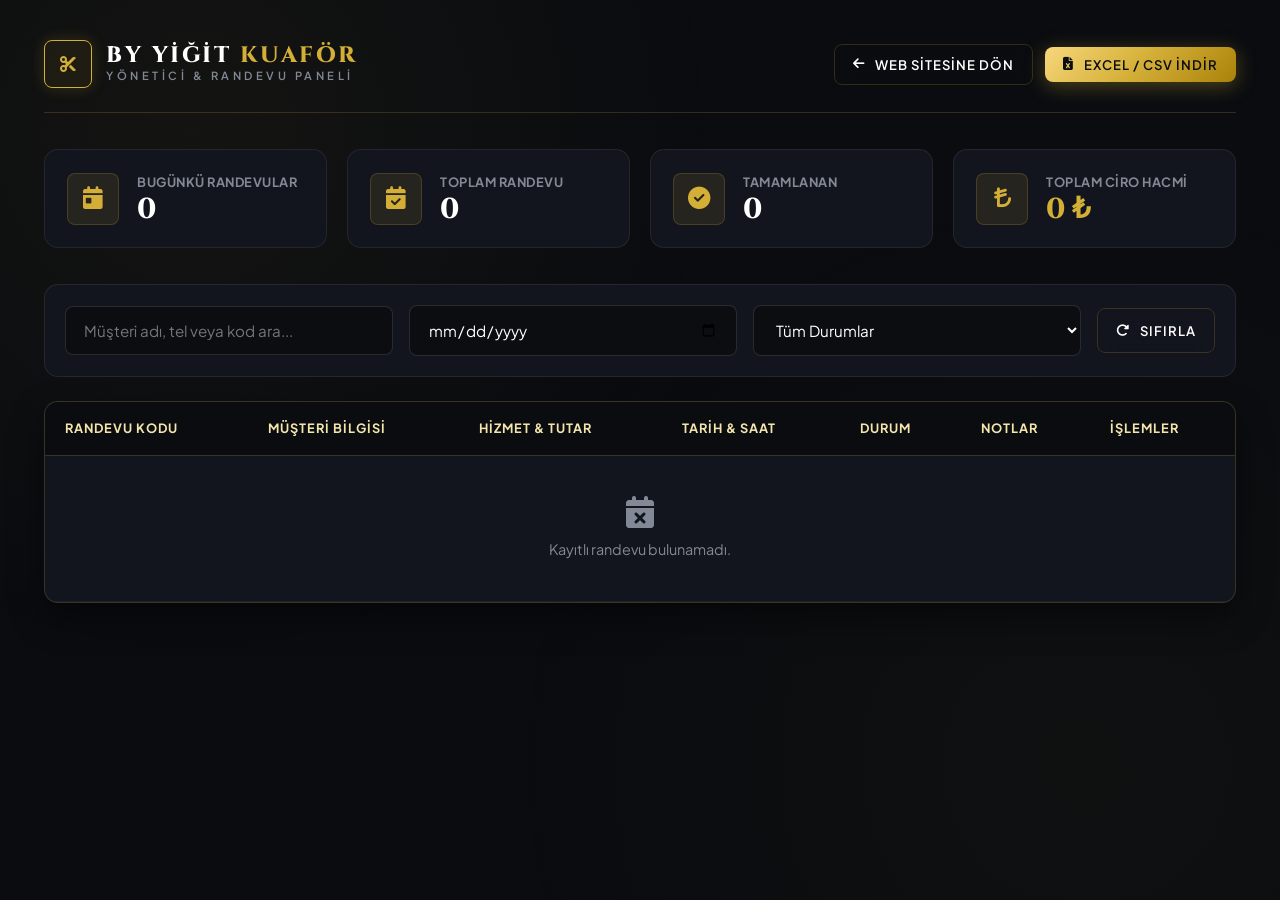
==== admin.html @ 2a3b763a "Add files via upload" ====
<!DOCTYPE html>
<html lang="tr">
<head>
    <meta charset="UTF-8">
    <meta name="viewport" content="width=device-width, initial-scale=1.0">
    <title>Yönetici Paneli | BY YİĞİT KUAFÖR</title>
    <!-- Fonts & Icons -->
    <link rel="preconnect" href="https://fonts.googleapis.com">
    <link rel="preconnect" href="https://fonts.gstatic.com" crossorigin>
    <link href="https://fonts.googleapis.com/css2?family=Cinzel:wght@600;700;800&family=Plus+Jakarta+Sans:wght@400;500;600;700&display=swap" rel="stylesheet">
    <link rel="stylesheet" href="https://cdnjs.cloudflare.com/ajax/libs/font-awesome/6.5.1/css/all.min.css">
    <link rel="stylesheet" href="css/style.css">
    <style>
        .admin-page {
            background-color: var(--bg-dark);
            min-height: 100vh;
            padding: 40px 0 80px;
        }

        .admin-header {
            display: flex;
            justify-content: space-between;
            align-items: center;
            padding-bottom: 24px;
            margin-bottom: 36px;
            border-bottom: 1px solid var(--border-color);
            flex-wrap: wrap;
            gap: 20px;
        }

        .metrics-grid {
            display: grid;
            grid-template-columns: repeat(4, 1fr);
            gap: 20px;
            margin-bottom: 36px;
        }

        .metric-card {
            background: var(--bg-card);
            border: 1px solid rgba(255, 255, 255, 0.07);
            border-radius: var(--radius-md);
            padding: 22px;
            display: flex;
            align-items: center;
            gap: 18px;
            transition: var(--transition);
        }

        .metric-card:hover {
            border-color: var(--border-glow);
            transform: translateY(-3px);
        }

        .metric-icon-box {
            width: 52px;
            height: 52px;
            border-radius: var(--radius-sm);
            background: rgba(212, 175, 55, 0.1);
            border: 1px solid var(--border-color);
            color: var(--gold-primary);
            display: flex;
            align-items: center;
            justify-content: center;
            font-size: 1.4rem;
        }

        .metric-content h4 {
            font-size: 0.8rem;
            color: var(--text-muted);
            text-transform: uppercase;
            letter-spacing: 0.5px;
            margin-bottom: 4px;
        }

        .metric-content .val {
            font-family: var(--font-heading);
            font-size: 1.8rem;
            font-weight: 800;
            color: var(--text-white);
            line-height: 1;
        }

        .filter-toolbar {
            background: var(--bg-card);
            border: 1px solid rgba(255, 255, 255, 0.08);
            border-radius: var(--radius-md);
            padding: 20px;
            margin-bottom: 24px;
            display: flex;
            align-items: center;
            gap: 16px;
            flex-wrap: wrap;
        }

        .filter-item {
            flex: 1;
            min-width: 180px;
        }

        .admin-table-wrapper {
            background: var(--bg-card);
            border: 1px solid var(--border-color);
            border-radius: var(--radius-md);
            overflow-x: auto;
            box-shadow: var(--shadow-card);
        }

        .admin-table {
            width: 100%;
            border-collapse: collapse;
            text-align: left;
        }

        .admin-table th {
            background: rgba(10, 12, 16, 0.95);
            padding: 16px 20px;
            font-size: 0.8rem;
            text-transform: uppercase;
            letter-spacing: 1px;
            color: var(--gold-light);
            border-bottom: 1px solid var(--border-color);
            font-weight: 700;
        }

        .admin-table td {
            padding: 16px 20px;
            border-bottom: 1px solid rgba(255, 255, 255, 0.05);
            font-size: 0.9rem;
            vertical-align: middle;
        }

        .admin-table tr:hover td {
            background: rgba(212, 175, 55, 0.02);
        }

        .badge-status {
            display: inline-block;
            padding: 5px 12px;
            border-radius: var(--radius-full);
            font-size: 0.78rem;
            font-weight: 700;
            letter-spacing: 0.5px;
        }

        .status-confirmed {
            background: rgba(16, 185, 129, 0.15);
            color: #10b981;
            border: 1px solid rgba(16, 185, 129, 0.3);
        }

        .status-completed {
            background: rgba(59, 130, 246, 0.15);
            color: #60a5fa;
            border: 1px solid rgba(59, 130, 246, 0.3);
        }

        .status-cancelled {
            background: rgba(239, 68, 68, 0.15);
            color: #f87171;
            border: 1px solid rgba(239, 68, 68, 0.3);
        }

        .action-buttons-group {
            display: flex;
            align-items: center;
            gap: 8px;
        }

        .btn-action {
            width: 32px;
            height: 32px;
            border-radius: 6px;
            display: flex;
            align-items: center;
            justify-content: center;
            cursor: pointer;
            transition: var(--transition);
            border: none;
            font-size: 0.85rem;
            text-decoration: none;
        }

        .btn-act-complete {
            background: rgba(16, 185, 129, 0.2);
            color: #10b981;
        }
        .btn-act-complete:hover {
            background: #10b981;
            color: #000;
        }

        .btn-act-whatsapp {
            background: rgba(37, 211, 102, 0.2);
            color: #25d366;
        }
        .btn-act-whatsapp:hover {
            background: #25d366;
            color: #fff;
        }

        .btn-act-cancel {
            background: rgba(245, 158, 11, 0.2);
            color: #f59e0b;
        }
        .btn-act-cancel:hover {
            background: #f59e0b;
            color: #000;
        }

        .btn-act-delete {
            background: rgba(239, 68, 68, 0.15);
            color: #ef4444;
        }
        .btn-act-delete:hover {
            background: #ef4444;
            color: #fff;
        }

        @media (max-width: 992px) {
            .metrics-grid {
                grid-template-columns: repeat(2, 1fr);
            }
        }
        @media (max-width: 576px) {
            .metrics-grid {
                grid-template-columns: 1fr;
            }
            .filter-toolbar {
                flex-direction: column;
                align-items: stretch;
            }
        }
    </style>
</head>
<body class="admin-page">

    <div class="container">
        <!-- Admin Top Bar -->
        <header class="admin-header">
            <div class="brand-logo">
                <div class="brand-icon-box">
                    <i class="fa-solid fa-scissors"></i>
                </div>
                <div class="brand-text">
                    <h1>BY YİĞİT <span>KUAFÖR</span></h1>
                    <p>Yönetici & Randevu Paneli</p>
                </div>
            </div>
            <div style="display:flex; gap:12px; align-items:center;">
                <a href="/" class="btn btn-outline btn-sm">
                    <i class="fa-solid fa-arrow-left"></i> Web Sitesine Dön
                </a>
                <button id="btnExportCsv" class="btn btn-gold btn-sm">
                    <i class="fa-solid fa-file-excel"></i> Excel / CSV İndir
                </button>
            </div>
        </header>

        <!-- KPI Metrics -->
        <div class="metrics-grid">
            <div class="metric-card">
                <div class="metric-icon-box">
                    <i class="fa-solid fa-calendar-day"></i>
                </div>
                <div class="metric-content">
                    <h4>Bugünkü Randevular</h4>
                    <div class="val" id="metricTodayCount">0</div>
                </div>
            </div>

            <div class="metric-card">
                <div class="metric-icon-box">
                    <i class="fa-solid fa-calendar-check"></i>
                </div>
                <div class="metric-content">
                    <h4>Toplam Randevu</h4>
                    <div class="val" id="metricTotalCount">0</div>
                </div>
            </div>

            <div class="metric-card">
                <div class="metric-icon-box">
                    <i class="fa-solid fa-circle-check"></i>
                </div>
                <div class="metric-content">
                    <h4>Tamamlanan</h4>
                    <div class="val" id="metricCompletedCount">0</div>
                </div>
            </div>

            <div class="metric-card">
                <div class="metric-icon-box">
                    <i class="fa-solid fa-turkish-lira-sign"></i>
                </div>
                <div class="metric-content">
                    <h4>Toplam Ciro Hacmi</h4>
                    <div class="val" id="metricTotalRevenue" style="color:var(--gold-primary);">0 ₺</div>
                </div>
            </div>
        </div>

        <!-- Filter Toolbar -->
        <div class="filter-toolbar">
            <div class="filter-item">
                <input type="text" id="searchCustomer" class="form-control" placeholder="Müşteri adı, tel veya kod ara...">
            </div>
            <div class="filter-item">
                <input type="date" id="filterDate" class="form-control">
            </div>
            <div class="filter-item">
                <select id="filterStatus" class="form-control">
                    <option value="">Tüm Durumlar</option>
                    <option value="Onaylandı">Onaylandı</option>
                    <option value="Tamamlandı">Tamamlandı</option>
                    <option value="İptal Edildi">İptal Edildi</option>
                </select>
            </div>
            <div>
                <button id="btnResetFilters" class="btn btn-outline btn-sm" style="padding:13px 18px;">
                    <i class="fa-solid fa-rotate-right"></i> Sıfırla
                </button>
            </div>
        </div>

        <!-- Appointments Table -->
        <div class="admin-table-wrapper">
            <table class="admin-table">
                <thead>
                    <tr>
                        <th>Randevu Kodu</th>
                        <th>Müşteri Bilgisi</th>
                        <th>Hizmet & Tutar</th>
                        <th>Tarih & Saat</th>
                        <th>Durum</th>
                        <th>Notlar</th>
                        <th>İşlemler</th>
                    </tr>
                </thead>
                <tbody id="appointmentsTableBody">
                    <tr>
                        <td colspan="7" style="text-align:center; padding: 40px; color: var(--text-muted);">
                            <i class="fa-solid fa-spinner fa-spin"></i> Randevular yükleniyor...
                        </td>
                    </tr>
                </tbody>
            </table>
        </div>
    </div>

    <!-- Scripts -->
    <script src="js/admin.js"></script>
</body>
</html>
---- css/style.css ----
/* ===================================================================
   BY YİĞİT KUAFÖR - PREMİUM ERKEK KUAFÖRÜ & ONLINE RANDEVU SİSTEMİ
   Tasarım: Lüks Siyah, Mat Siyah ve Altın Sarısı (#d4af37)
   =================================================================== */

@import url('https://fonts.googleapis.com/css2?family=Cinzel:wght@500;600;700;800;900&family=Plus+Jakarta+Sans:wght@300;400;500;600;700&display=swap');

:root {
    --bg-dark: #0a0c10;
    --bg-darker: #050608;
    --bg-card: #12151d;
    --bg-card-hover: #181d27;
    --bg-glass: rgba(18, 21, 29, 0.75);
    --border-color: rgba(212, 175, 55, 0.2);
    --border-glow: rgba(212, 175, 55, 0.5);

    --gold-primary: #d4af37;
    --gold-light: #f3e5ab;
    --gold-dark: #997e2c;
    --gold-gradient: linear-gradient(135deg, #f7d77b 0%, #d4af37 50%, #aa820a 100%);
    --gold-gradient-hover: linear-gradient(135deg, #ffe599 0%, #e5c05b 50%, #c49a17 100%);

    --text-white: #ffffff;
    --text-silver: #c8cbd2;
    --text-muted: #838896;

    --font-heading: 'Cinzel', serif;
    --font-body: 'Plus Jakarta Sans', sans-serif;

    --radius-sm: 8px;
    --radius-md: 14px;
    --radius-lg: 20px;
    --radius-full: 9999px;

    --shadow-gold: 0 10px 30px rgba(212, 175, 55, 0.18);
    --shadow-card: 0 15px 35px rgba(0, 0, 0, 0.45);
    --transition: all 0.3s cubic-bezier(0.25, 0.8, 0.25, 1);
}

* {
    margin: 0;
    padding: 0;
    box-sizing: border-box;
}

html {
    scroll-behavior: smooth;
    font-size: 16px;
}

body {
    background-color: var(--bg-dark);
    color: var(--text-silver);
    font-family: var(--font-body);
    line-height: 1.6;
    overflow-x: hidden;
    position: relative;
    -webkit-font-smoothing: antialiased;
}

/* Subtle luxury noise/grid background overlay */
body::before {
    content: "";
    position: fixed;
    top: 0;
    left: 0;
    width: 100vw;
    height: 100vh;
    background-image: 
        radial-gradient(circle at 15% 15%, rgba(212, 175, 55, 0.05) 0%, transparent 40%),
        radial-gradient(circle at 85% 85%, rgba(212, 175, 55, 0.03) 0%, transparent 45%);
    pointer-events: none;
    z-index: -1;
}

a {
    text-decoration: none;
    color: inherit;
    transition: var(--transition);
}

ul {
    list-style: none;
}

img {
    max-width: 100%;
    height: auto;
    display: block;
}

button, input, select, textarea {
    font-family: inherit;
}

/* Container */
.container {
    width: 100%;
    max-width: 1240px;
    margin: 0 auto;
    padding: 0 24px;
}

/* Section Common */
.section {
    padding: 100px 0;
    position: relative;
}

.section-title-wrap {
    text-align: center;
    max-width: 750px;
    margin: 0 auto 60px;
}

.section-subtitle {
    display: inline-flex;
    align-items: center;
    gap: 8px;
    font-family: var(--font-heading);
    font-size: 0.85rem;
    font-weight: 700;
    letter-spacing: 3px;
    text-transform: uppercase;
    color: var(--gold-primary);
    margin-bottom: 12px;
}

.section-subtitle::before,
.section-subtitle::after {
    content: "";
    display: inline-block;
    width: 24px;
    height: 1px;
    background: var(--gold-gradient);
}

.section-title {
    font-family: var(--font-heading);
    font-size: 2.6rem;
    font-weight: 800;
    color: var(--text-white);
    letter-spacing: 0.5px;
    margin-bottom: 16px;
    line-height: 1.25;
}

.section-title span {
    background: var(--gold-gradient);
    -webkit-background-clip: text;
    -webkit-text-fill-color: transparent;
}

.section-desc {
    color: var(--text-muted);
    font-size: 1.05rem;
}

/* Buttons */
.btn {
    display: inline-flex;
    align-items: center;
    justify-content: center;
    gap: 10px;
    padding: 14px 32px;
    font-size: 0.95rem;
    font-weight: 600;
    letter-spacing: 1px;
    border-radius: var(--radius-sm);
    cursor: pointer;
    transition: var(--transition);
    border: none;
    text-transform: uppercase;
    position: relative;
    overflow: hidden;
}

.btn-gold {
    background: var(--gold-gradient);
    color: #0b0d11;
    box-shadow: 0 4px 20px rgba(212, 175, 55, 0.35);
}

.btn-gold:hover {
    background: var(--gold-gradient-hover);
    transform: translateY(-2px);
    box-shadow: 0 8px 30px rgba(212, 175, 55, 0.55);
    color: #000;
}

.btn-outline {
    background: transparent;
    color: var(--text-white);
    border: 1px solid var(--border-color);
    backdrop-filter: blur(8px);
}

.btn-outline:hover {
    border-color: var(--gold-primary);
    color: var(--gold-light);
    transform: translateY(-2px);
    background: rgba(212, 175, 55, 0.08);
}

.btn-sm {
    padding: 9px 18px;
    font-size: 0.82rem;
}

/* ===================================================================
   HEADER & NAVBAR
   =================================================================== */
.header {
    position: fixed;
    top: 0;
    left: 0;
    width: 100%;
    z-index: 1000;
    background: rgba(10, 12, 16, 0.85);
    backdrop-filter: blur(16px);
    -webkit-backdrop-filter: blur(16px);
    border-bottom: 1px solid rgba(212, 175, 55, 0.12);
    transition: var(--transition);
}

.header.scrolled {
    background: rgba(8, 10, 14, 0.97);
    box-shadow: 0 10px 30px rgba(0, 0, 0, 0.7);
    border-bottom: 1px solid rgba(212, 175, 55, 0.25);
}

.nav-container {
    display: flex;
    align-items: center;
    justify-content: space-between;
    height: 90px;
    transition: height 0.3s ease;
}

.header.scrolled .nav-container {
    height: 75px;
}

/* Brand Logo */
.brand-logo {
    display: flex;
    align-items: center;
    gap: 14px;
}

.brand-icon-box {
    width: 48px;
    height: 48px;
    border: 1.5px solid var(--gold-primary);
    border-radius: var(--radius-sm);
    display: flex;
    align-items: center;
    justify-content: center;
    background: rgba(212, 175, 55, 0.07);
    color: var(--gold-primary);
    box-shadow: 0 0 15px rgba(212, 175, 55, 0.2);
    transition: var(--transition);
}

.brand-logo:hover .brand-icon-box {
    transform: rotate(5deg) scale(1.05);
    border-color: var(--gold-light);
    box-shadow: 0 0 25px rgba(212, 175, 55, 0.4);
}

.brand-text h1 {
    font-family: var(--font-heading);
    font-size: 1.4rem;
    font-weight: 800;
    letter-spacing: 2.5px;
    color: var(--text-white);
    line-height: 1.1;
}

.brand-text h1 span {
    color: var(--gold-primary);
}

.brand-text p {
    font-size: 0.7rem;
    letter-spacing: 3.5px;
    text-transform: uppercase;
    color: var(--text-muted);
    font-weight: 600;
}

/* Nav Menu */
.nav-menu {
    display: flex;
    align-items: center;
    gap: 32px;
}

.nav-link {
    font-size: 0.92rem;
    font-weight: 500;
    color: var(--text-silver);
    letter-spacing: 0.5px;
    position: relative;
    padding: 6px 0;
}

.nav-link::after {
    content: "";
    position: absolute;
    bottom: 0;
    left: 0;
    width: 0%;
    height: 2px;
    background: var(--gold-gradient);
    transition: var(--transition);
}

.nav-link:hover,
.nav-link.active {
    color: var(--gold-light);
}

.nav-link:hover::after,
.nav-link.active::after {
    width: 100%;
}

.nav-actions {
    display: flex;
    align-items: center;
    gap: 16px;
}

/* Mobile Toggle */
.mobile-toggle {
    display: none;
    background: transparent;
    border: none;
    color: var(--gold-primary);
    font-size: 1.7rem;
    cursor: pointer;
    padding: 6px;
}

/* ===================================================================
   HERO SECTION
   =================================================================== */
.hero-section {
    min-height: 100vh;
    padding: 170px 0 100px;
    display: flex;
    align-items: center;
    position: relative;
    background: 
        linear-gradient(to right, rgba(10, 12, 16, 0.96) 35%, rgba(10, 12, 16, 0.65) 70%, rgba(10, 12, 16, 0.9) 100%),
        url('https://images.unsplash.com/photo-1585747860715-2ba37e788b70?auto=format&fit=crop&w=1920&q=85') center/cover no-repeat;
    background-attachment: fixed;
    border-bottom: 1px solid var(--border-color);
}

.hero-content {
    max-width: 720px;
    position: relative;
    z-index: 2;
}

.hero-badge {
    display: inline-flex;
    align-items: center;
    gap: 10px;
    padding: 7px 18px;
    background: rgba(212, 175, 55, 0.1);
    border: 1px solid var(--border-color);
    border-radius: var(--radius-full);
    font-size: 0.8rem;
    font-weight: 600;
    letter-spacing: 2px;
    text-transform: uppercase;
    color: var(--gold-light);
    margin-bottom: 24px;
}

.hero-badge i {
    color: var(--gold-primary);
}

.hero-title {
    font-family: var(--font-heading);
    font-size: 3.8rem;
    font-weight: 900;
    line-height: 1.15;
    letter-spacing: 1px;
    color: var(--text-white);
    margin-bottom: 22px;
    text-transform: uppercase;
}

.hero-title .highlight {
    background: var(--gold-gradient);
    -webkit-background-clip: text;
    -webkit-text-fill-color: transparent;
    display: block;
}

.hero-subtitle {
    font-size: 1.22rem;
    color: var(--text-silver);
    line-height: 1.7;
    margin-bottom: 38px;
    max-width: 620px;
    font-weight: 300;
}

.hero-buttons {
    display: flex;
    flex-wrap: wrap;
    gap: 18px;
    margin-bottom: 50px;
}

/* Status Pill in Hero */
.hero-live-status {
    display: inline-flex;
    align-items: center;
    gap: 12px;
    padding: 10px 20px;
    background: rgba(18, 21, 29, 0.85);
    border: 1px solid rgba(255, 255, 255, 0.08);
    border-radius: var(--radius-sm);
    font-size: 0.88rem;
    color: var(--text-silver);
}

.status-dot {
    width: 10px;
    height: 10px;
    border-radius: 50%;
    background: #10b981;
    box-shadow: 0 0 10px #10b981;
    position: relative;
}

.status-dot.open {
    background: #10b981;
    box-shadow: 0 0 12px #10b981;
    animation: pulseGlow 2s infinite;
}

.status-dot.closed {
    background: #ef4444;
    box-shadow: 0 0 12px #ef4444;
}

@keyframes pulseGlow {
    0% { transform: scale(0.95); box-shadow: 0 0 0 0 rgba(16, 185, 129, 0.7); }
    70% { transform: scale(1.1); box-shadow: 0 0 0 8px rgba(16, 185, 129, 0); }
    100% { transform: scale(0.95); box-shadow: 0 0 0 0 rgba(16, 185, 129, 0); }
}

/* Hero Stats Bar */
.hero-stats-grid {
    display: grid;
    grid-template-columns: repeat(4, 1fr);
    gap: 24px;
    margin-top: 60px;
    padding-top: 40px;
    border-top: 1px solid rgba(255, 255, 255, 0.08);
}

.stat-item {
    display: flex;
    align-items: center;
    gap: 16px;
}

.stat-icon {
    font-size: 1.8rem;
    color: var(--gold-primary);
}

.stat-info h3 {
    font-family: var(--font-heading);
    font-size: 1.6rem;
    font-weight: 800;
    color: var(--text-white);
    line-height: 1;
}

.stat-info p {
    font-size: 0.82rem;
    color: var(--text-muted);
    text-transform: uppercase;
    letter-spacing: 0.5px;
    margin-top: 4px;
}

/* ===================================================================
   SERVICES SECTION
   =================================================================== */
.services-section {
    background: var(--bg-dark);
}

.services-grid {
    display: grid;
    grid-template-columns: repeat(auto-fill, minmax(350px, 1fr));
    gap: 30px;
}

.service-card {
    background: var(--bg-card);
    border: 1px solid rgba(255, 255, 255, 0.06);
    border-radius: var(--radius-md);
    overflow: hidden;
    transition: var(--transition);
    position: relative;
    display: flex;
    flex-direction: column;
}

.service-card:hover {
    transform: translateY(-8px);
    border-color: var(--border-glow);
    box-shadow: var(--shadow-card), 0 0 25px rgba(212, 175, 55, 0.15);
}

.service-img-wrapper {
    position: relative;
    height: 220px;
    overflow: hidden;
}

.service-img-wrapper img {
    width: 100%;
    height: 100%;
    object-fit: cover;
    transition: transform 0.6s ease;
}

.service-card:hover .service-img-wrapper img {
    transform: scale(1.08);
}

.service-badge {
    position: absolute;
    top: 14px;
    right: 14px;
    background: rgba(10, 12, 16, 0.85);
    border: 1px solid var(--border-color);
    color: var(--gold-light);
    font-size: 0.75rem;
    font-weight: 700;
    letter-spacing: 1px;
    padding: 5px 12px;
    border-radius: var(--radius-full);
    backdrop-filter: blur(8px);
}

.service-body {
    padding: 24px;
    display: flex;
    flex-direction: column;
    flex-grow: 1;
}

.service-header-row {
    display: flex;
    justify-content: space-between;
    align-items: baseline;
    margin-bottom: 12px;
}

.service-title {
    font-family: var(--font-heading);
    font-size: 1.28rem;
    font-weight: 700;
    color: var(--text-white);
}

.service-price {
    font-family: var(--font-heading);
    font-size: 1.4rem;
    font-weight: 800;
    color: var(--gold-primary);
}

.service-meta {
    display: flex;
    align-items: center;
    gap: 16px;
    margin-bottom: 14px;
    font-size: 0.84rem;
    color: var(--text-muted);
}

.service-meta span {
    display: flex;
    align-items: center;
    gap: 6px;
}

.service-meta span i {
    color: var(--gold-primary);
}

.service-description {
    font-size: 0.92rem;
    color: var(--text-silver);
    line-height: 1.6;
    margin-bottom: 22px;
    flex-grow: 1;
}

.service-footer {
    display: flex;
    gap: 10px;
    margin-top: auto;
}

.service-footer .btn {
    width: 100%;
}

/* ===================================================================
   ONLINE BOOKING SYSTEM (RANDEVU)
   =================================================================== */
.booking-section {
    background: 
        radial-gradient(circle at 50% 20%, rgba(212, 175, 55, 0.08) 0%, transparent 60%),
        var(--bg-darker);
    border-top: 1px solid var(--border-color);
    border-bottom: 1px solid var(--border-color);
}

.booking-wrapper {
    background: var(--bg-card);
    border: 1px solid var(--border-color);
    border-radius: var(--radius-lg);
    box-shadow: var(--shadow-card), 0 0 40px rgba(0, 0, 0, 0.8);
    overflow: hidden;
}

/* Stepper Bar */
.booking-stepper {
    display: flex;
    background: rgba(10, 12, 16, 0.9);
    border-bottom: 1px solid rgba(255, 255, 255, 0.06);
    padding: 20px 30px;
}

.step-item {
    flex: 1;
    display: flex;
    align-items: center;
    gap: 14px;
    position: relative;
    color: var(--text-muted);
    font-size: 0.9rem;
    font-weight: 600;
    letter-spacing: 0.5px;
    cursor: default;
}

.step-item:not(:last-child)::after {
    content: "";
    position: absolute;
    right: 20px;
    top: 50%;
    transform: translateY(-50%);
    width: 30px;
    height: 1px;
    background: rgba(255, 255, 255, 0.1);
}

.step-num {
    width: 38px;
    height: 38px;
    border-radius: 50%;
    background: rgba(255, 255, 255, 0.05);
    border: 1px solid rgba(255, 255, 255, 0.1);
    display: flex;
    align-items: center;
    justify-content: center;
    font-family: var(--font-heading);
    font-weight: 700;
    color: var(--text-muted);
    transition: var(--transition);
}

.step-item.active {
    color: var(--gold-light);
}

.step-item.active .step-num {
    background: var(--gold-gradient);
    color: #000;
    border-color: transparent;
    box-shadow: 0 0 15px rgba(212, 175, 55, 0.4);
}

.step-item.completed {
    color: var(--text-white);
}

.step-item.completed .step-num {
    background: rgba(16, 185, 129, 0.2);
    border-color: #10b981;
    color: #10b981;
}

/* Step Content Panes */
.booking-content {
    padding: 40px;
}

.booking-step-pane {
    display: none;
    animation: fadeIn 0.4s ease;
}

.booking-step-pane.active {
    display: block;
}

@keyframes fadeIn {
    from { opacity: 0; transform: translateY(10px); }
    to { opacity: 1; transform: translateY(0); }
}

.step-header {
    margin-bottom: 28px;
}

.step-header h3 {
    font-family: var(--font-heading);
    font-size: 1.5rem;
    color: var(--text-white);
    margin-bottom: 6px;
}

.step-header p {
    color: var(--text-muted);
    font-size: 0.92rem;
}

/* Step 1: Service Selection Grid */
.booking-services-grid {
    display: grid;
    grid-template-columns: repeat(auto-fill, minmax(280px, 1fr));
    gap: 18px;
    margin-bottom: 30px;
}

.booking-service-card {
    background: rgba(255, 255, 255, 0.02);
    border: 1.5px solid rgba(255, 255, 255, 0.07);
    border-radius: var(--radius-sm);
    padding: 20px;
    cursor: pointer;
    transition: var(--transition);
    position: relative;
}

.booking-service-card:hover {
    border-color: var(--border-glow);
    background: rgba(212, 175, 55, 0.03);
}

.booking-service-card.selected {
    border-color: var(--gold-primary);
    background: rgba(212, 175, 55, 0.08);
    box-shadow: 0 0 20px rgba(212, 175, 55, 0.2);
}

.booking-service-card .select-radio {
    position: absolute;
    top: 20px;
    right: 20px;
    width: 22px;
    height: 22px;
    border-radius: 50%;
    border: 2px solid rgba(255, 255, 255, 0.2);
    display: flex;
    align-items: center;
    justify-content: center;
    transition: var(--transition);
}

.booking-service-card.selected .select-radio {
    border-color: var(--gold-primary);
    background: var(--gold-primary);
}

.booking-service-card.selected .select-radio::after {
    content: "✓";
    color: #000;
    font-size: 13px;
    font-weight: 800;
}

.bsc-title {
    font-family: var(--font-heading);
    font-size: 1.1rem;
    color: var(--text-white);
    margin-bottom: 6px;
    padding-right: 30px;
}

.bsc-price {
    font-size: 1.25rem;
    font-weight: 800;
    color: var(--gold-primary);
    margin-bottom: 6px;
}

.bsc-meta {
    font-size: 0.82rem;
    color: var(--text-muted);
}

/* Step 2: Date & Slot Selection */
.date-slot-container {
    display: grid;
    grid-template-columns: 1fr 1.2fr;
    gap: 36px;
}

.date-picker-box {
    background: rgba(10, 12, 16, 0.6);
    border: 1px solid rgba(255, 255, 255, 0.08);
    border-radius: var(--radius-md);
    padding: 24px;
}

.custom-calendar-header {
    display: flex;
    justify-content: space-between;
    align-items: center;
    margin-bottom: 20px;
}

.cal-month-title {
    font-family: var(--font-heading);
    font-size: 1.15rem;
    color: var(--text-white);
    font-weight: 700;
}

.cal-nav-btn {
    background: rgba(255, 255, 255, 0.05);
    border: 1px solid rgba(255, 255, 255, 0.1);
    color: var(--text-silver);
    width: 34px;
    height: 34px;
    border-radius: 50%;
    display: flex;
    align-items: center;
    justify-content: center;
    cursor: pointer;
    transition: var(--transition);
}

.cal-nav-btn:hover {
    color: var(--gold-primary);
    border-color: var(--gold-primary);
}

.calendar-grid {
    display: grid;
    grid-template-columns: repeat(7, 1fr);
    gap: 8px;
    text-align: center;
}

.cal-day-name {
    font-size: 0.75rem;
    font-weight: 700;
    color: var(--text-muted);
    padding-bottom: 8px;
    text-transform: uppercase;
}

.cal-day-name.sunday {
    color: #e06c75;
}

.cal-day {
    aspect-ratio: 1;
    display: flex;
    flex-direction: column;
    align-items: center;
    justify-content: center;
    border-radius: var(--radius-sm);
    font-size: 0.9rem;
    font-weight: 600;
    cursor: pointer;
    border: 1px solid transparent;
    transition: var(--transition);
    position: relative;
    background: rgba(255, 255, 255, 0.02);
}

.cal-day:hover:not(.disabled):not(.sunday) {
    background: rgba(212, 175, 55, 0.12);
    border-color: var(--border-glow);
    color: var(--gold-light);
}

.cal-day.selected {
    background: var(--gold-gradient) !important;
    color: #000 !important;
    font-weight: 800;
    box-shadow: 0 0 15px rgba(212, 175, 55, 0.4);
}

.cal-day.disabled {
    opacity: 0.25;
    cursor: not-allowed;
    background: transparent;
}

.cal-day.sunday {
    opacity: 0.35;
    color: #e06c75;
    cursor: not-allowed;
    background: rgba(239, 68, 68, 0.05);
}

.cal-day.today::after {
    content: "";
    width: 4px;
    height: 4px;
    background: var(--gold-primary);
    border-radius: 50%;
    position: absolute;
    bottom: 4px;
}

.slots-box {
    background: rgba(10, 12, 16, 0.6);
    border: 1px solid rgba(255, 255, 255, 0.08);
    border-radius: var(--radius-md);
    padding: 24px;
    display: flex;
    flex-direction: column;
}

.selected-date-indicator {
    font-size: 0.95rem;
    color: var(--gold-light);
    font-weight: 600;
    margin-bottom: 16px;
    padding-bottom: 12px;
    border-bottom: 1px solid rgba(255, 255, 255, 0.06);
    display: flex;
    align-items: center;
    gap: 8px;
}

.slots-grid {
    display: grid;
    grid-template-columns: repeat(3, 1fr);
    gap: 12px;
    max-height: 320px;
    overflow-y: auto;
    padding-right: 6px;
}

.slot-btn {
    padding: 12px 10px;
    background: rgba(255, 255, 255, 0.03);
    border: 1px solid rgba(255, 255, 255, 0.09);
    border-radius: var(--radius-sm);
    color: var(--text-white);
    font-size: 0.9rem;
    font-weight: 600;
    cursor: pointer;
    text-align: center;
    transition: var(--transition);
    display: flex;
    flex-direction: column;
    align-items: center;
    gap: 4px;
}

.slot-btn small {
    font-size: 0.68rem;
    color: var(--text-muted);
}

.slot-btn:hover:not(.booked):not(.past) {
    border-color: var(--gold-primary);
    background: rgba(212, 175, 55, 0.1);
    color: var(--gold-light);
}

.slot-btn.selected {
    background: var(--gold-gradient);
    color: #000;
    border-color: transparent;
    font-weight: 700;
}

.slot-btn.selected small {
    color: #222;
}

.slot-btn.booked {
    background: rgba(239, 68, 68, 0.06);
    border-color: rgba(239, 68, 68, 0.2);
    color: #e06c75;
    opacity: 0.6;
    cursor: not-allowed;
    text-decoration: line-through;
}

.slot-btn.past {
    opacity: 0.3;
    cursor: not-allowed;
    background: transparent;
}

.slots-empty-notice {
    padding: 40px 20px;
    text-align: center;
    color: var(--text-muted);
}

/* Step 3: Customer Form */
.customer-form-grid {
    display: grid;
    grid-template-columns: 1.2fr 0.8fr;
    gap: 36px;
}

.form-group {
    margin-bottom: 20px;
}

.form-label {
    display: block;
    font-size: 0.86rem;
    font-weight: 600;
    color: var(--text-white);
    margin-bottom: 8px;
    letter-spacing: 0.5px;
}

.form-label span {
    color: var(--gold-primary);
}

.form-control {
    width: 100%;
    padding: 14px 18px;
    background: rgba(10, 12, 16, 0.8);
    border: 1px solid rgba(255, 255, 255, 0.12);
    border-radius: var(--radius-sm);
    color: var(--text-white);
    font-size: 0.95rem;
    transition: var(--transition);
}

.form-control:focus {
    outline: none;
    border-color: var(--gold-primary);
    box-shadow: 0 0 15px rgba(212, 175, 55, 0.25);
    background: rgba(15, 18, 24, 0.95);
}

textarea.form-control {
    resize: vertical;
    min-height: 100px;
}

.booking-summary-card {
    background: rgba(10, 12, 16, 0.8);
    border: 1px solid var(--border-color);
    border-radius: var(--radius-md);
    padding: 26px;
    height: fit-content;
}

.bsc-head {
    font-family: var(--font-heading);
    font-size: 1.15rem;
    color: var(--text-white);
    padding-bottom: 16px;
    margin-bottom: 16px;
    border-bottom: 1px solid rgba(255, 255, 255, 0.08);
}

.summary-row {
    display: flex;
    justify-content: space-between;
    margin-bottom: 12px;
    font-size: 0.9rem;
}

.summary-row .label {
    color: var(--text-muted);
}

.summary-row .val {
    color: var(--text-white);
    font-weight: 600;
    text-align: right;
}

.summary-total {
    padding-top: 16px;
    margin-top: 16px;
    border-top: 1px dashed var(--border-color);
    display: flex;
    justify-content: space-between;
    align-items: baseline;
}

.summary-total .label {
    font-family: var(--font-heading);
    font-size: 1.1rem;
    color: var(--text-white);
}

.summary-total .val {
    font-family: var(--font-heading);
    font-size: 1.6rem;
    font-weight: 800;
    color: var(--gold-primary);
}

/* Step Navigation Footer */
.booking-footer-nav {
    display: flex;
    justify-content: space-between;
    align-items: center;
    margin-top: 36px;
    padding-top: 24px;
    border-top: 1px solid rgba(255, 255, 255, 0.08);
}

/* Confirmation Success Modal / View */
.booking-confirmation-pane {
    text-align: center;
    padding: 40px 20px;
}

.confirm-icon-box {
    width: 80px;
    height: 80px;
    border-radius: 50%;
    background: rgba(16, 185, 129, 0.15);
    border: 2px solid #10b981;
    color: #10b981;
    display: flex;
    align-items: center;
    justify-content: center;
    font-size: 2.2rem;
    margin: 0 auto 24px;
    box-shadow: 0 0 30px rgba(16, 185, 129, 0.3);
}

.confirm-title {
    font-family: var(--font-heading);
    font-size: 2.2rem;
    color: var(--text-white);
    margin-bottom: 12px;
}

.confirm-desc {
    color: var(--text-silver);
    max-width: 580px;
    margin: 0 auto 36px;
    font-size: 1.05rem;
}

/* Luxury Ticket Card */
.ticket-card {
    max-width: 500px;
    margin: 0 auto 36px;
    background: linear-gradient(145deg, #161922 0%, #0d0f14 100%);
    border: 1px solid var(--border-color);
    border-radius: var(--radius-md);
    padding: 30px;
    position: relative;
    text-align: left;
    box-shadow: 0 20px 40px rgba(0, 0, 0, 0.7), 0 0 20px rgba(212, 175, 55, 0.12);
}

.ticket-header {
    display: flex;
    justify-content: space-between;
    align-items: center;
    border-bottom: 1px dashed var(--border-color);
    padding-bottom: 16px;
    margin-bottom: 20px;
}

.ticket-brand {
    font-family: var(--font-heading);
    font-size: 1.15rem;
    font-weight: 800;
    color: var(--gold-primary);
}

.ticket-code {
    font-family: monospace;
    font-size: 1.1rem;
    font-weight: 700;
    color: var(--text-white);
    background: rgba(255, 255, 255, 0.08);
    padding: 4px 12px;
    border-radius: var(--radius-sm);
    letter-spacing: 1px;
}

.ticket-body-grid {
    display: grid;
    grid-template-columns: 1fr 1fr;
    gap: 16px;
    margin-bottom: 20px;
}

.ticket-field .tf-label {
    font-size: 0.75rem;
    color: var(--text-muted);
    text-transform: uppercase;
    letter-spacing: 0.5px;
}

.ticket-field .tf-value {
    font-size: 1rem;
    color: var(--text-white);
    font-weight: 600;
    margin-top: 2px;
}

.ticket-address {
    font-size: 0.8rem;
    color: var(--text-muted);
    border-top: 1px dashed rgba(255, 255, 255, 0.08);
    padding-top: 14px;
}

.confirm-actions {
    display: flex;
    justify-content: center;
    gap: 16px;
    flex-wrap: wrap;
}

/* ===================================================================
   GALLERY SECTION
   =================================================================== */
.gallery-section {
    background: var(--bg-dark);
}

.gallery-filter-tabs {
    display: flex;
    justify-content: center;
    flex-wrap: wrap;
    gap: 10px;
    margin-bottom: 45px;
}

.filter-tab {
    padding: 10px 22px;
    border-radius: var(--radius-full);
    background: rgba(255, 255, 255, 0.04);
    border: 1px solid rgba(255, 255, 255, 0.08);
    color: var(--text-silver);
    font-size: 0.88rem;
    font-weight: 600;
    cursor: pointer;
    transition: var(--transition);
}

.filter-tab:hover {
    border-color: var(--gold-primary);
    color: var(--gold-light);
}

.filter-tab.active {
    background: var(--gold-gradient);
    color: #000;
    border-color: transparent;
    box-shadow: 0 4px 18px rgba(212, 175, 55, 0.3);
}

.gallery-grid {
    display: grid;
    grid-template-columns: repeat(auto-fill, minmax(280px, 1fr));
    gap: 20px;
}

.gallery-item {
    position: relative;
    border-radius: var(--radius-md);
    overflow: hidden;
    height: 320px;
    cursor: pointer;
    border: 1px solid rgba(255, 255, 255, 0.05);
}

.gallery-item img {
    width: 100%;
    height: 100%;
    object-fit: cover;
    transition: transform 0.6s cubic-bezier(0.2, 0.8, 0.2, 1);
}

.gallery-item:hover img {
    transform: scale(1.1);
}

.gallery-overlay {
    position: absolute;
    inset: 0;
    background: linear-gradient(to top, rgba(10, 12, 16, 0.9) 0%, rgba(10, 12, 16, 0.3) 50%, transparent 100%);
    opacity: 0;
    transition: var(--transition);
    display: flex;
    flex-direction: column;
    justify-content: flex-end;
    padding: 24px;
}

.gallery-item:hover .gallery-overlay {
    opacity: 1;
}

.gallery-overlay-tag {
    font-size: 0.75rem;
    color: var(--gold-primary);
    text-transform: uppercase;
    letter-spacing: 1.5px;
    font-weight: 700;
    margin-bottom: 4px;
}

.gallery-overlay-title {
    font-family: var(--font-heading);
    font-size: 1.15rem;
    color: var(--text-white);
    font-weight: 700;
}

.gallery-zoom-icon {
    position: absolute;
    top: 20px;
    right: 20px;
    width: 40px;
    height: 40px;
    border-radius: 50%;
    background: rgba(10, 12, 16, 0.8);
    border: 1px solid var(--border-color);
    color: var(--gold-primary);
    display: flex;
    align-items: center;
    justify-content: center;
    font-size: 1.1rem;
    transform: translateY(-10px);
    opacity: 0;
    transition: var(--transition);
}

.gallery-item:hover .gallery-zoom-icon {
    transform: translateY(0);
    opacity: 1;
}

/* Lightbox Modal */
.lightbox-modal {
    display: none;
    position: fixed;
    inset: 0;
    z-index: 2000;
    background: rgba(5, 6, 8, 0.95);
    backdrop-filter: blur(12px);
    align-items: center;
    justify-content: center;
    padding: 30px;
}

.lightbox-modal.active {
    display: flex;
}

.lightbox-inner {
    max-width: 900px;
    width: 100%;
    position: relative;
    text-align: center;
}

.lightbox-img {
    max-height: 80vh;
    border-radius: var(--radius-md);
    margin: 0 auto 16px;
    border: 1px solid var(--border-color);
    box-shadow: 0 0 50px rgba(0, 0, 0, 0.9);
}

.lightbox-caption {
    font-family: var(--font-heading);
    font-size: 1.2rem;
    color: var(--gold-light);
}

.lightbox-close {
    position: absolute;
    top: -40px;
    right: 0;
    color: var(--text-silver);
    font-size: 2rem;
    cursor: pointer;
    background: transparent;
    border: none;
    transition: var(--transition);
}

.lightbox-close:hover {
    color: var(--gold-primary);
}

/* ===================================================================
   ABOUT US SECTION (HAKKIMIZDA)
   =================================================================== */
.about-section {
    background: var(--bg-darker);
    border-top: 1px solid var(--border-color);
}

.about-grid {
    display: grid;
    grid-template-columns: 1fr 1fr;
    gap: 60px;
    align-items: center;
}

.about-image-stack {
    position: relative;
}

.about-main-img {
    border-radius: var(--radius-md);
    border: 1px solid var(--border-color);
    box-shadow: var(--shadow-card);
    width: 90%;
}

.about-floating-card {
    position: absolute;
    bottom: -30px;
    right: 0;
    background: rgba(18, 21, 29, 0.95);
    border: 1px solid var(--gold-primary);
    border-radius: var(--radius-md);
    padding: 24px;
    box-shadow: var(--shadow-gold), 0 20px 40px rgba(0, 0, 0, 0.8);
    display: flex;
    align-items: center;
    gap: 16px;
    backdrop-filter: blur(10px);
}

.afc-icon {
    font-size: 2.2rem;
    color: var(--gold-primary);
}

.afc-text h4 {
    font-family: var(--font-heading);
    font-size: 1.5rem;
    color: var(--text-white);
    line-height: 1;
}

.afc-text p {
    font-size: 0.8rem;
    color: var(--text-muted);
    letter-spacing: 0.5px;
    text-transform: uppercase;
}

.about-content h2 {
    font-family: var(--font-heading);
    font-size: 2.5rem;
    color: var(--text-white);
    margin-bottom: 20px;
    line-height: 1.25;
}

.about-content h2 span {
    background: var(--gold-gradient);
    -webkit-background-clip: text;
    -webkit-text-fill-color: transparent;
}

.about-p {
    font-size: 1.05rem;
    color: var(--text-silver);
    line-height: 1.75;
    margin-bottom: 24px;
}

.about-features-list {
    display: grid;
    grid-template-columns: 1fr 1fr;
    gap: 18px;
    margin: 32px 0 40px;
}

.about-feature-item {
    display: flex;
    align-items: flex-start;
    gap: 12px;
}

.afi-icon {
    width: 32px;
    height: 32px;
    border-radius: 50%;
    background: rgba(212, 175, 55, 0.12);
    color: var(--gold-primary);
    display: flex;
    align-items: center;
    justify-content: center;
    font-size: 0.9rem;
    flex-shrink: 0;
    margin-top: 2px;
}

.afi-text h4 {
    font-size: 0.98rem;
    color: var(--text-white);
    font-weight: 600;
}

.afi-text p {
    font-size: 0.82rem;
    color: var(--text-muted);
}

/* ===================================================================
   CUSTOMER REVIEWS (MÜŞTERİ YORUMLARI)
   =================================================================== */
.reviews-section {
    background: var(--bg-dark);
}

.google-rating-banner {
    display: flex;
    align-items: center;
    justify-content: space-between;
    background: rgba(255, 255, 255, 0.02);
    border: 1px solid var(--border-color);
    border-radius: var(--radius-md);
    padding: 24px 36px;
    margin-bottom: 50px;
    flex-wrap: wrap;
    gap: 20px;
}

.grb-left {
    display: flex;
    align-items: center;
    gap: 20px;
}

.google-logo-svg {
    width: 48px;
    height: 48px;
}

.grb-score {
    font-family: var(--font-heading);
    font-size: 2.4rem;
    font-weight: 900;
    color: var(--text-white);
    line-height: 1;
}

.stars-row {
    color: #fbbc04;
    font-size: 1.1rem;
    margin: 4px 0;
}

.grb-count {
    font-size: 0.85rem;
    color: var(--text-muted);
}

.reviews-grid {
    display: grid;
    grid-template-columns: repeat(auto-fill, minmax(350px, 1fr));
    gap: 28px;
}

.review-card {
    background: var(--bg-card);
    border: 1px solid rgba(255, 255, 255, 0.06);
    border-radius: var(--radius-md);
    padding: 30px;
    position: relative;
    transition: var(--transition);
    display: flex;
    flex-direction: column;
}

.review-card:hover {
    border-color: var(--border-glow);
    transform: translateY(-5px);
    box-shadow: var(--shadow-card);
}

.review-card-header {
    display: flex;
    justify-content: space-between;
    align-items: center;
    margin-bottom: 16px;
}

.reviewer-profile {
    display: flex;
    align-items: center;
    gap: 14px;
}

.reviewer-avatar {
    width: 44px;
    height: 44px;
    border-radius: 50%;
    background: linear-gradient(135deg, #2b303c, #161922);
    border: 1px solid var(--border-color);
    color: var(--gold-light);
    display: flex;
    align-items: center;
    justify-content: center;
    font-weight: 700;
    font-size: 1.05rem;
}

.reviewer-info h4 {
    font-size: 1rem;
    color: var(--text-white);
    font-weight: 600;
}

.reviewer-info p {
    font-size: 0.78rem;
    color: var(--text-muted);
}

.review-badge-verified {
    font-size: 0.72rem;
    color: #10b981;
    display: flex;
    align-items: center;
    gap: 4px;
    background: rgba(16, 185, 129, 0.1);
    padding: 4px 8px;
    border-radius: var(--radius-sm);
}

.review-text {
    font-size: 0.95rem;
    color: var(--text-silver);
    line-height: 1.7;
    margin-bottom: 20px;
    flex-grow: 1;
    font-style: italic;
}

/* Owner reply box (for Arda Bey's review) */
.owner-reply-box {
    background: rgba(212, 175, 55, 0.05);
    border-left: 2px solid var(--gold-primary);
    padding: 14px 16px;
    border-radius: 0 var(--radius-sm) var(--radius-sm) 0;
    margin-top: 10px;
}

.owner-reply-header {
    display: flex;
    align-items: center;
    gap: 8px;
    font-size: 0.8rem;
    font-weight: 700;
    color: var(--gold-light);
    margin-bottom: 6px;
}

.owner-reply-text {
    font-size: 0.84rem;
    color: #b5b9c4;
    line-height: 1.6;
    font-style: normal;
}

/* ===================================================================
   CONTACT & LOCATION SECTION (İLETİŞİM)
   =================================================================== */
.contact-section {
    background: var(--bg-darker);
    border-top: 1px solid var(--border-color);
}

.contact-grid {
    display: grid;
    grid-template-columns: 1fr 1fr;
    gap: 40px;
}

.contact-info-panel {
    display: flex;
    flex-direction: column;
    gap: 20px;
}

.contact-card {
    background: var(--bg-card);
    border: 1px solid rgba(255, 255, 255, 0.06);
    border-radius: var(--radius-md);
    padding: 24px;
    display: flex;
    align-items: flex-start;
    gap: 20px;
    transition: var(--transition);
}

.contact-card:hover {
    border-color: var(--border-glow);
    background: var(--bg-card-hover);
}

.contact-card-icon {
    width: 50px;
    height: 50px;
    border-radius: var(--radius-sm);
    background: rgba(212, 175, 55, 0.1);
    border: 1px solid var(--border-color);
    color: var(--gold-primary);
    display: flex;
    align-items: center;
    justify-content: center;
    font-size: 1.35rem;
    flex-shrink: 0;
}

.contact-card-content h4 {
    font-family: var(--font-heading);
    font-size: 1.1rem;
    color: var(--text-white);
    margin-bottom: 6px;
}

.contact-card-content p {
    font-size: 0.92rem;
    color: var(--text-silver);
    line-height: 1.6;
}

.contact-card-content a {
    color: var(--gold-light);
    font-weight: 600;
}

.contact-card-content a:hover {
    color: var(--gold-primary);
    text-decoration: underline;
}

/* Working Hours Table */
.hours-table {
    width: 100%;
    margin-top: 8px;
    border-collapse: collapse;
}

.hours-table tr {
    border-bottom: 1px solid rgba(255, 255, 255, 0.04);
}

.hours-table tr:last-child {
    border-bottom: none;
}

.hours-table td {
    padding: 6px 0;
    font-size: 0.88rem;
}

.hours-table .day-name {
    color: var(--text-silver);
}

.hours-table .day-hours {
    text-align: right;
    font-weight: 600;
    color: var(--text-white);
}

.hours-table .day-hours.closed {
    color: #e06c75;
}

/* Map Wrapper */
.contact-map-wrapper {
    background: var(--bg-card);
    border: 1px solid var(--border-color);
    border-radius: var(--radius-md);
    overflow: hidden;
    height: 100%;
    min-height: 480px;
    position: relative;
    display: flex;
    flex-direction: column;
}

.contact-map-wrapper iframe {
    width: 100%;
    height: 100%;
    flex-grow: 1;
    border: none;
    filter: invert(90%) hue-rotate(180deg) contrast(95%);
}

.map-overlay-card {
    padding: 16px 20px;
    background: rgba(10, 12, 16, 0.92);
    border-top: 1px solid rgba(255, 255, 255, 0.08);
    display: flex;
    justify-content: space-between;
    align-items: center;
    flex-wrap: wrap;
    gap: 12px;
}

/* ===================================================================
   FOOTER
   =================================================================== */
.footer {
    background: #040507;
    border-top: 1px solid rgba(212, 175, 55, 0.15);
    padding: 70px 0 30px;
}

.footer-top {
    display: grid;
    grid-template-columns: 1.8fr 1fr 1fr 1.2fr;
    gap: 40px;
    margin-bottom: 50px;
}

.footer-brand-p {
    font-size: 0.92rem;
    color: var(--text-muted);
    margin: 18px 0 24px;
    max-width: 340px;
    line-height: 1.7;
}

.footer-socials {
    display: flex;
    gap: 12px;
}

.footer-social-btn {
    width: 40px;
    height: 40px;
    border-radius: 50%;
    background: rgba(255, 255, 255, 0.04);
    border: 1px solid rgba(255, 255, 255, 0.08);
    color: var(--gold-light);
    display: flex;
    align-items: center;
    justify-content: center;
    font-size: 1rem;
    transition: var(--transition);
}

.footer-social-btn:hover {
    background: var(--gold-primary);
    color: #000;
    transform: translateY(-3px);
}

.footer-col-title {
    font-family: var(--font-heading);
    font-size: 1.15rem;
    color: var(--text-white);
    margin-bottom: 20px;
    position: relative;
    padding-bottom: 10px;
}

.footer-col-title::after {
    content: "";
    position: absolute;
    bottom: 0;
    left: 0;
    width: 30px;
    height: 1.5px;
    background: var(--gold-primary);
}

.footer-links li {
    margin-bottom: 12px;
}

.footer-links a {
    color: var(--text-muted);
    font-size: 0.9rem;
}

.footer-links a:hover {
    color: var(--gold-light);
    padding-left: 6px;
}

.footer-bottom {
    padding-top: 30px;
    border-top: 1px solid rgba(255, 255, 255, 0.05);
    display: flex;
    justify-content: space-between;
    align-items: center;
    flex-wrap: wrap;
    gap: 16px;
    font-size: 0.85rem;
    color: var(--text-muted);
}

.footer-admin-link {
    display: inline-flex;
    align-items: center;
    gap: 6px;
    color: rgba(255, 255, 255, 0.35);
    font-size: 0.8rem;
    transition: var(--transition);
}

.footer-admin-link:hover {
    color: var(--gold-primary);
}

/* ===================================================================
   TOAST NOTIFICATION
   =================================================================== */
.toast-container {
    position: fixed;
    bottom: 30px;
    right: 30px;
    z-index: 9999;
    display: flex;
    flex-direction: column;
    gap: 12px;
}

.toast {
    background: var(--bg-card);
    border: 1px solid var(--border-color);
    border-radius: var(--radius-sm);
    padding: 14px 20px;
    display: flex;
    align-items: center;
    gap: 12px;
    color: var(--text-white);
    font-size: 0.92rem;
    box-shadow: 0 10px 30px rgba(0, 0, 0, 0.7);
    animation: slideInRight 0.3s ease;
}

.toast.toast-success {
    border-color: #10b981;
}

.toast.toast-error {
    border-color: #ef4444;
}

@keyframes slideInRight {
    from { transform: translateX(100%); opacity: 0; }
    to { transform: translateX(0); opacity: 1; }
}

/* ===================================================================
   RESPONSIVE DESIGN (MOBİL & TABLET)
   =================================================================== */
@media (max-width: 992px) {
    .section-title {
        font-size: 2.2rem;
    }

    .hero-title {
        font-size: 2.9rem;
    }

    .hero-stats-grid {
        grid-template-columns: repeat(2, 1fr);
        gap: 20px;
    }

    .about-grid {
        grid-template-columns: 1fr;
        gap: 40px;
    }

    .about-image-stack {
        max-width: 500px;
        margin: 0 auto;
    }

    .date-slot-container {
        grid-template-columns: 1fr;
    }

    .customer-form-grid {
        grid-template-columns: 1fr;
    }

    .contact-grid {
        grid-template-columns: 1fr;
    }

    .footer-top {
        grid-template-columns: 1fr 1fr;
    }
}

@media (max-width: 768px) {
    .mobile-toggle {
        display: block;
    }

    .nav-menu {
        position: fixed;
        top: 90px;
        left: 0;
        width: 100%;
        background: rgba(8, 10, 14, 0.98);
        backdrop-filter: blur(20px);
        flex-direction: column;
        padding: 30px;
        gap: 20px;
        border-bottom: 1px solid var(--border-color);
        transform: translateY(-150%);
        transition: transform 0.4s ease;
    }

    .nav-menu.open {
        transform: translateY(0);
    }

    .nav-actions .btn {
        display: none;
    }

    .hero-section {
        padding: 140px 0 70px;
        text-align: center;
    }

    .hero-content {
        margin: 0 auto;
    }

    .hero-title {
        font-size: 2.3rem;
    }

    .hero-subtitle {
        font-size: 1.05rem;
    }

    .hero-buttons {
        justify-content: center;
    }

    .hero-stats-grid {
        grid-template-columns: 1fr;
        text-align: left;
    }

    .booking-stepper {
        padding: 16px 20px;
        overflow-x: auto;
    }

    .step-item span {
        display: none;
    }

    .booking-content {
        padding: 24px 18px;
    }

    .slots-grid {
        grid-template-columns: repeat(2, 1fr);
    }

    .ticket-body-grid {
        grid-template-columns: 1fr;
    }

    .footer-top {
        grid-template-columns: 1fr;
    }
}
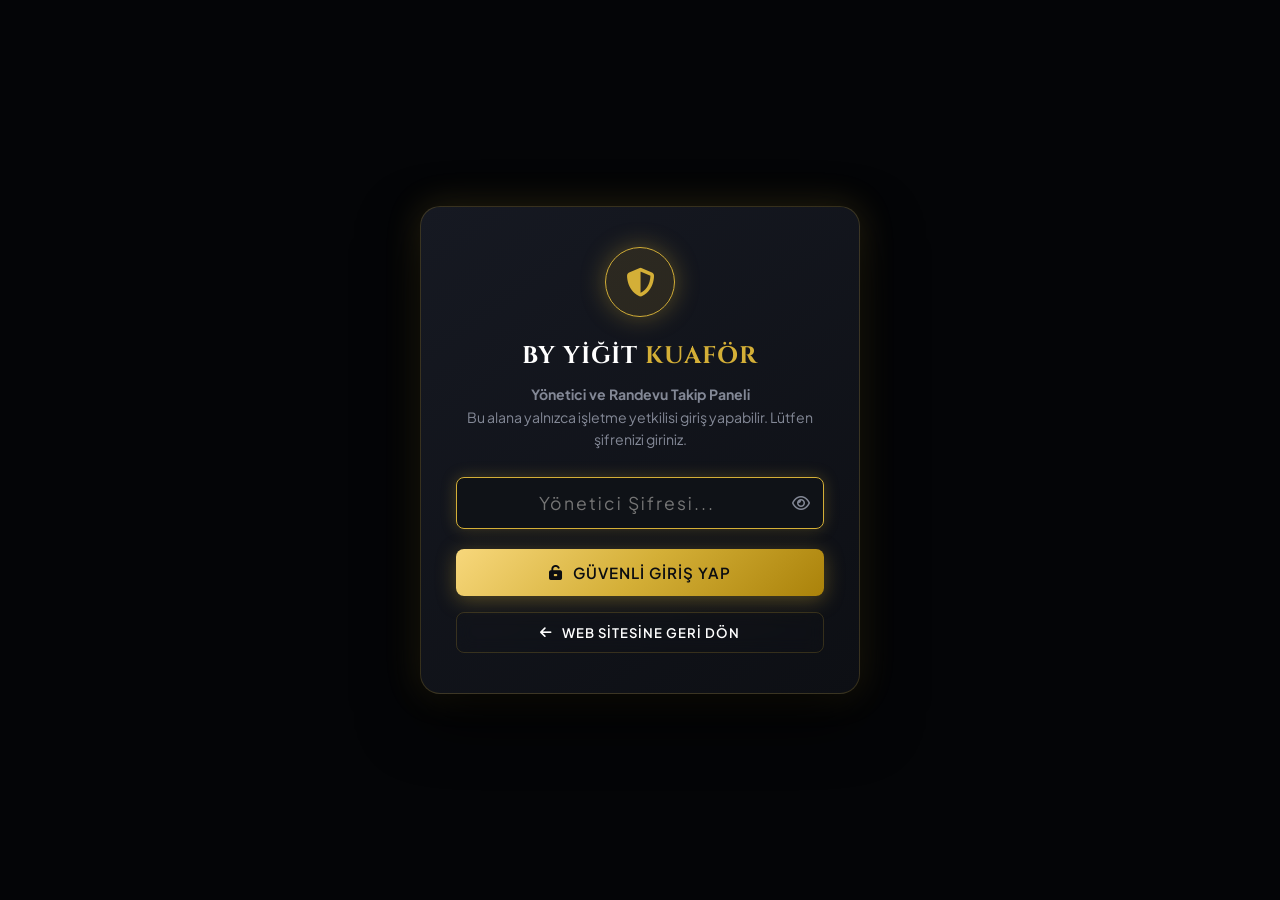
==== commit ccb0e8a6: "Add files via upload" ====
--- a/admin.html
+++ b/admin.html
@@ -3,7 +3,7 @@
 <head>
     <meta charset="UTF-8">
     <meta name="viewport" content="width=device-width, initial-scale=1.0">
-    <title>Yönetici Paneli | BY YİĞİT KUAFÖR</title>
+    <title>Yönetici Paneli (Yetkili Girişi) | BY YİĞİT KUAFÖR</title>
     <!-- Fonts & Icons -->
     <link rel="preconnect" href="https://fonts.googleapis.com">
     <link rel="preconnect" href="https://fonts.gstatic.com" crossorigin>
@@ -17,6 +17,120 @@
             padding: 40px 0 80px;
         }
 
+        /* Lock Screen Overlay */
+        .auth-overlay {
+            position: fixed;
+            inset: 0;
+            background: rgba(5, 6, 8, 0.98);
+            backdrop-filter: blur(20px);
+            z-index: 9999;
+            display: flex;
+            align-items: center;
+            justify-content: center;
+            padding: 20px;
+        }
+
+        .auth-card {
+            background: linear-gradient(145deg, #161922 0%, #0d0f14 100%);
+            border: 1px solid var(--border-color);
+            border-radius: var(--radius-lg);
+            padding: 40px 35px;
+            max-width: 440px;
+            width: 100%;
+            text-align: center;
+            box-shadow: 0 25px 60px rgba(0, 0, 0, 0.8), 0 0 35px rgba(212, 175, 55, 0.2);
+            position: relative;
+        }
+
+        .auth-lock-icon {
+            width: 70px;
+            height: 70px;
+            border-radius: 50%;
+            background: rgba(212, 175, 55, 0.12);
+            border: 1.5px solid var(--gold-primary);
+            color: var(--gold-primary);
+            display: flex;
+            align-items: center;
+            justify-content: center;
+            font-size: 1.8rem;
+            margin: 0 auto 20px;
+            box-shadow: 0 0 25px rgba(212, 175, 55, 0.35);
+        }
+
+        .auth-title {
+            font-family: var(--font-heading);
+            font-size: 1.5rem;
+            color: var(--text-white);
+            margin-bottom: 8px;
+            letter-spacing: 1px;
+        }
+
+        .auth-title span {
+            color: var(--gold-primary);
+        }
+
+        .auth-desc {
+            font-size: 0.88rem;
+            color: var(--text-muted);
+            margin-bottom: 26px;
+            line-height: 1.6;
+        }
+
+        .auth-input-wrap {
+            position: relative;
+            margin-bottom: 20px;
+            text-align: left;
+        }
+
+        .auth-input-wrap .form-control {
+            padding-right: 45px;
+            letter-spacing: 2px;
+            font-size: 1.1rem;
+            text-align: center;
+        }
+
+        .auth-toggle-pass {
+            position: absolute;
+            right: 14px;
+            top: 50%;
+            transform: translateY(-50%);
+            color: var(--text-muted);
+            cursor: pointer;
+            transition: var(--transition);
+        }
+
+        .auth-toggle-pass:hover {
+            color: var(--gold-primary);
+        }
+
+        .auth-error {
+            color: #ef4444;
+            font-size: 0.84rem;
+            margin-bottom: 16px;
+            display: none;
+            padding: 8px 12px;
+            background: rgba(239, 68, 68, 0.1);
+            border-radius: var(--radius-sm);
+            border: 1px solid rgba(239, 68, 68, 0.3);
+        }
+
+        /* Password Change Modal */
+        .modal-overlay {
+            display: none;
+            position: fixed;
+            inset: 0;
+            background: rgba(0, 0, 0, 0.85);
+            backdrop-filter: blur(8px);
+            z-index: 10000;
+            align-items: center;
+            justify-content: center;
+            padding: 20px;
+        }
+
+        .modal-overlay.active {
+            display: flex;
+        }
+
         .admin-header {
             display: flex;
             justify-content: space-between;
@@ -234,7 +348,67 @@
 </head>
 <body class="admin-page">
 
-    <div class="container">
+    <!-- ===================================================================
+         YÖNETİCİ GÜVENLİK KİLİT EKRANI (AUTH LOCK SCREEN)
+         =================================================================== -->
+    <div class="auth-overlay" id="authOverlay">
+        <div class="auth-card">
+            <div class="auth-lock-icon">
+                <i class="fa-solid fa-shield-halved"></i>
+            </div>
+            <h2 class="auth-title">BY YİĞİT <span>KUAFÖR</span></h2>
+            <p class="auth-desc">
+                <strong>Yönetici ve Randevu Takip Paneli</strong><br>
+                Bu alana yalnızca işletme yetkilisi giriş yapabilir. Lütfen şifrenizi giriniz.
+            </p>
+
+            <div class="auth-input-wrap">
+                <input type="password" id="adminPasswordInput" class="form-control" placeholder="Yönetici Şifresi..." autofocus>
+                <i class="fa-regular fa-eye auth-toggle-pass" id="togglePassVisibility"></i>
+            </div>
+
+            <div class="auth-error" id="authErrorMessage">
+                <i class="fa-solid fa-triangle-exclamation"></i> Hatalı şifre! Lütfen tekrar deneyiniz.
+            </div>
+
+            <button type="button" class="btn btn-gold" id="btnAdminLogin" style="width: 100%; margin-bottom: 16px;">
+                <i class="fa-solid fa-unlock-keyhole"></i> Güvenli Giriş Yap
+            </button>
+
+            <a href="index.html" class="btn btn-outline btn-sm" style="width: 100%;">
+                <i class="fa-solid fa-arrow-left"></i> Web Sitesine Geri Dön
+            </a>
+        </div>
+    </div>
+
+    <!-- ===================================================================
+         ŞİFRE DEĞİŞTİRME MODALI
+         =================================================================== -->
+    <div class="modal-overlay" id="changePassModal">
+        <div class="auth-card" style="max-width:400px;">
+            <h3 class="auth-title" style="font-size:1.3rem; margin-bottom:14px;">Yönetici Şifresini Değiştir</h3>
+            
+            <div class="form-group" style="text-align:left; margin-bottom:14px;">
+                <label class="form-label">Mevcut Şifre</label>
+                <input type="password" id="currentPassInput" class="form-control" placeholder="Mevcut şifreniz">
+            </div>
+
+            <div class="form-group" style="text-align:left; margin-bottom:20px;">
+                <label class="form-label">Yeni Şifre</label>
+                <input type="password" id="newPassInput" class="form-control" placeholder="En az 4 karakterli yeni şifre">
+            </div>
+
+            <div style="display:flex; gap:10px;">
+                <button type="button" class="btn btn-outline btn-sm" id="btnCancelChangePass" style="flex:1;">İptal</button>
+                <button type="button" class="btn btn-gold btn-sm" id="btnSaveNewPass" style="flex:1;">Kaydet</button>
+            </div>
+        </div>
+    </div>
+
+    <!-- ===================================================================
+         YÖNETİCİ PANELİ ANA İÇERİK (SADECE GİRİŞ YAPILINCA GÖRÜNÜR)
+         =================================================================== -->
+    <div class="container" id="adminMainContent" style="display:none;">
         <!-- Admin Top Bar -->
         <header class="admin-header">
             <div class="brand-logo">
@@ -243,15 +417,21 @@
                 </div>
                 <div class="brand-text">
                     <h1>BY YİĞİT <span>KUAFÖR</span></h1>
-                    <p>Yönetici & Randevu Paneli</p>
-                </div>
-            </div>
-            <div style="display:flex; gap:12px; align-items:center;">
-                <a href="/" class="btn btn-outline btn-sm">
-                    <i class="fa-solid fa-arrow-left"></i> Web Sitesine Dön
-                </a>
+                    <p><i class="fa-solid fa-circle-check" style="color:#10b981;"></i> Yetkili Yönetici Oturumu</p>
+                </div>
+            </div>
+            <div style="display:flex; gap:10px; align-items:center; flex-wrap:wrap;">
+                <button type="button" id="btnOpenChangePass" class="btn btn-outline btn-sm">
+                    <i class="fa-solid fa-key"></i> Şifre Değiştir
+                </button>
                 <button id="btnExportCsv" class="btn btn-gold btn-sm">
                     <i class="fa-solid fa-file-excel"></i> Excel / CSV İndir
+                </button>
+                <a href="index.html" class="btn btn-outline btn-sm">
+                    <i class="fa-solid fa-globe"></i> Siteye Git
+                </a>
+                <button type="button" id="btnAdminLogout" class="btn btn-outline btn-sm" style="color:#ef4444; border-color:rgba(239,68,68,0.3);">
+                    <i class="fa-solid fa-arrow-right-from-bracket"></i> Çıkış
                 </button>
             </div>
         </header>
